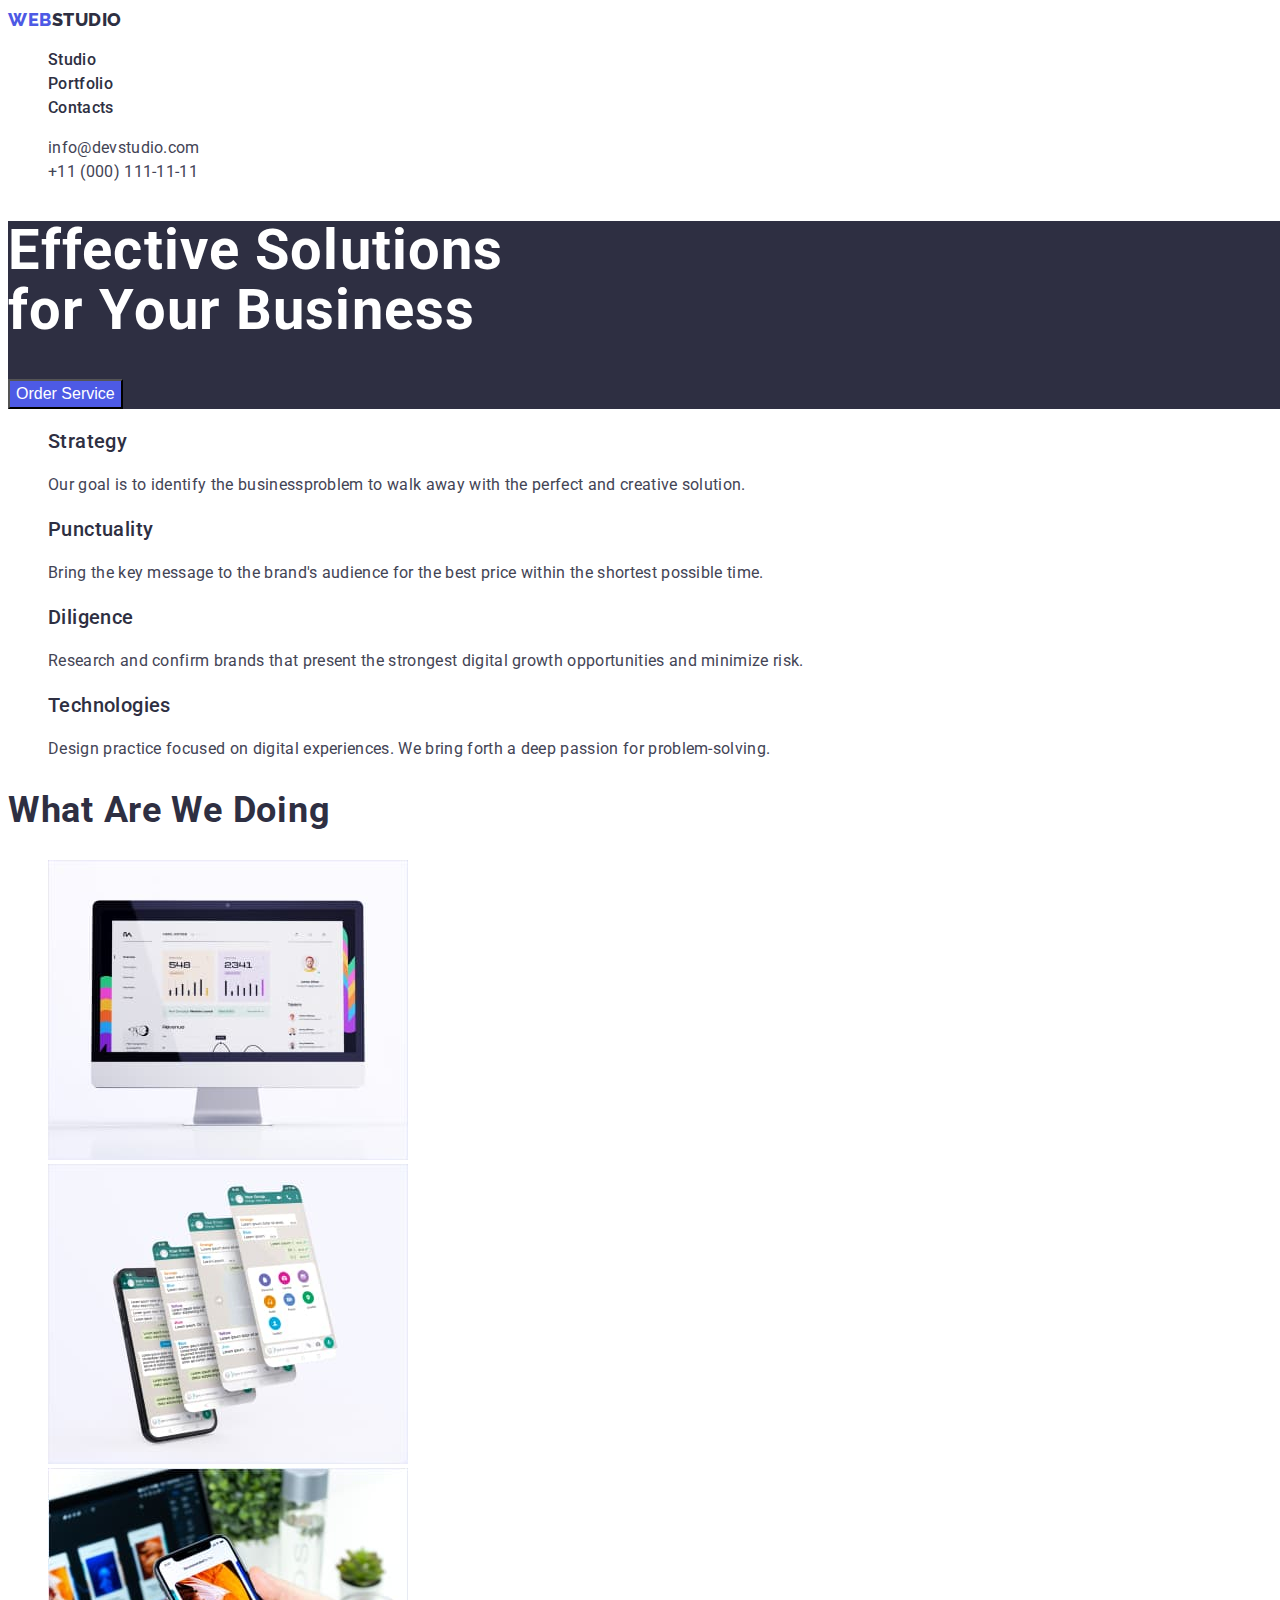
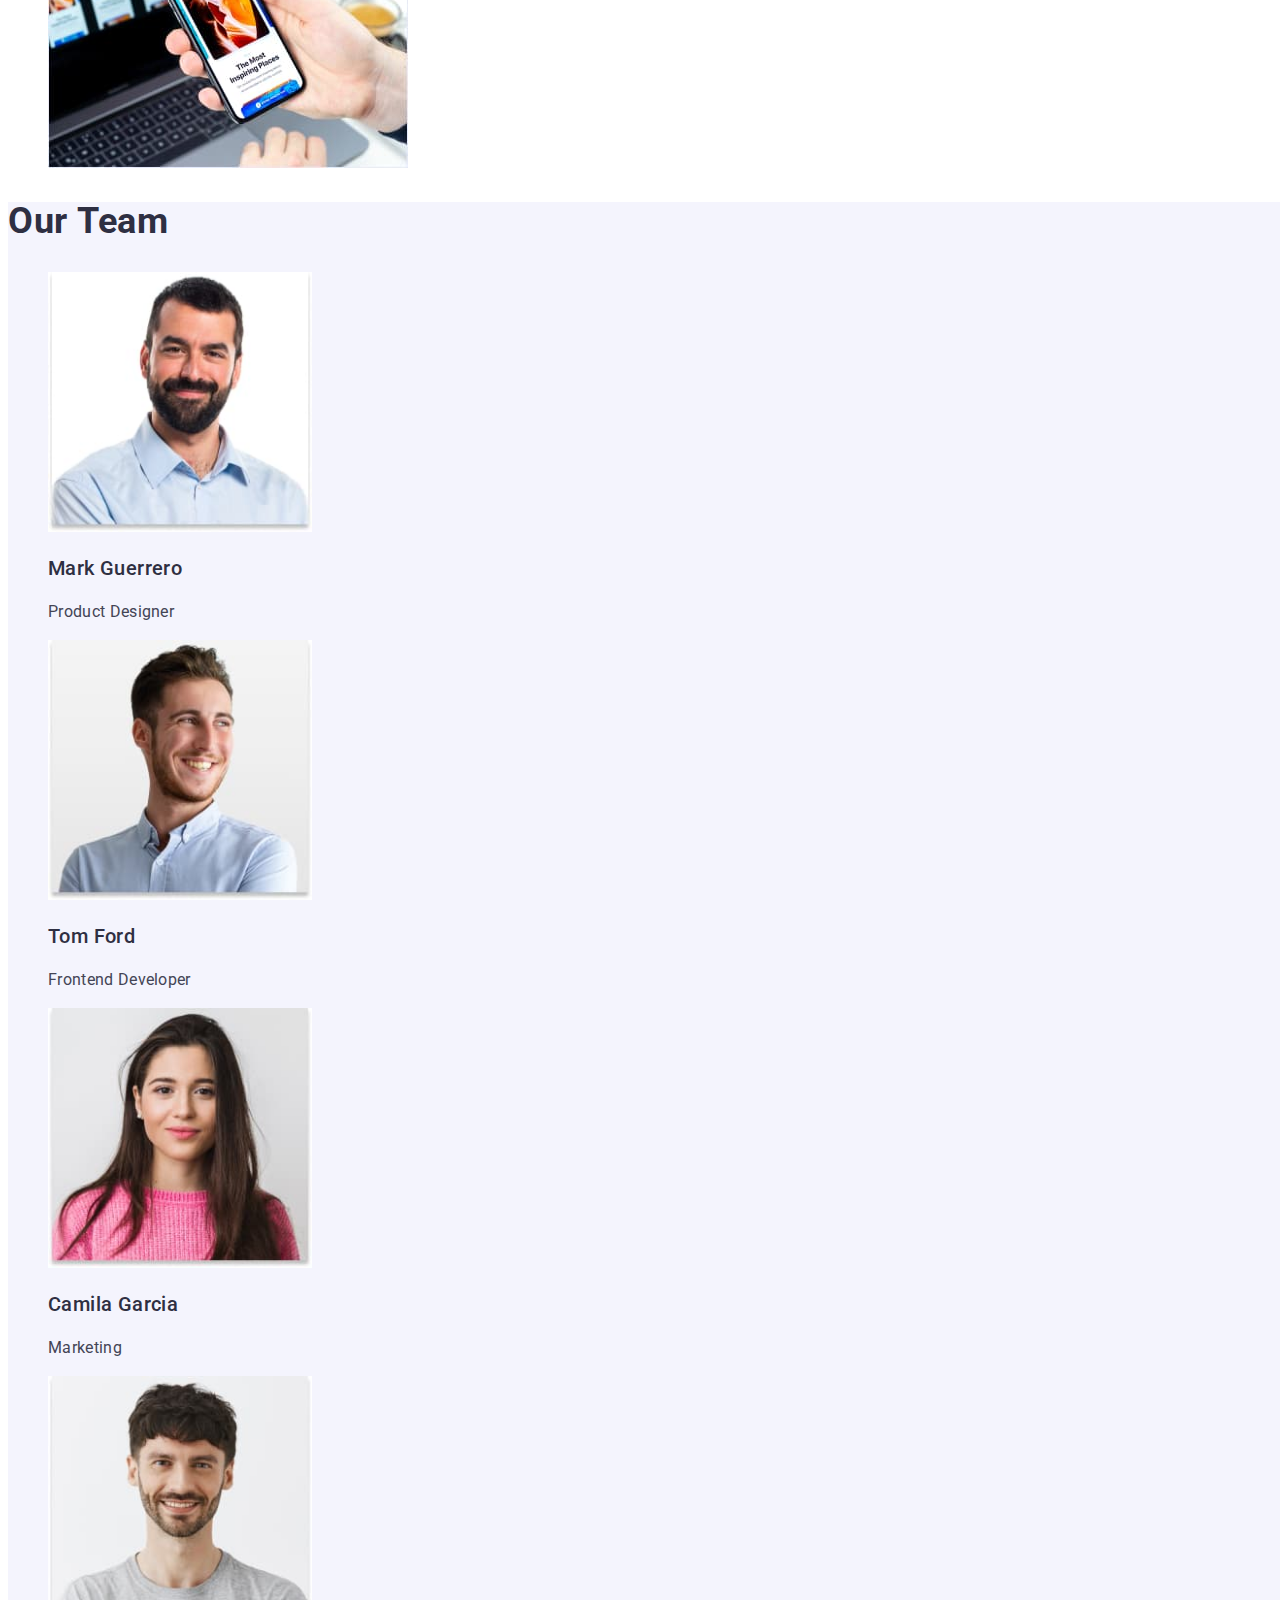
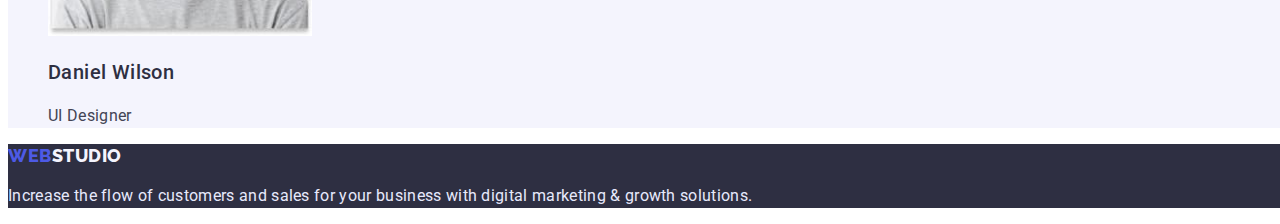
==== index.html @ 6e11d65c "update file" ====
<!DOCTYPE html>
<html lang="en">

<head>
  <meta charset="UTF-8">
  <meta http-equiv="X-UA-Compatible" content="IE=edge">
  <meta name="viewport" content="width=device-width, initial-scale=1.0">
  <title>Document</title>
  <link rel="preconnect" href="https://fonts.googleapis.com">
  <link rel="preconnect" href="https://fonts.gstatic.com" crossorigin>
  <link href="https://fonts.googleapis.com/css2?family=Raleway:wght@800&family=Roboto:wght@400;500;700;900&display=swap"
    rel="stylesheet" />
  <link rel="stylesheet" href="./css/styles.css">
</head>

<body>

  <header class="page-header">
    <nav class="page-nav">
      <a class="logo link" href="/"><span class="logo-web">Web</span>Studio</a>
      <ul class="menu list">
        <li class="menu-item">
          <a class="menu-link link" href="#Studio">Studio</a>
        </li>
        <li class="menu-item">
          <a class="menu-link link" href="./portfolio.html">Portfolio</a>
        </li>
        <li class="menu-item">
          <a class="menu-link link" href="#Contacts">Contacts</a>
        </li>
      </ul>
    </nav>
    <address class="address">
      <ul class="menu-address list">
        <li class="address-list">
          <a class="mail link" href="mailto:info@devstudio.com">info@devstudio.com</a>
        </li>
        <li class="address-list">
          <a class="phone-number link" href="tel:+11(000)1111111">+11 (000) 111-11-11</a>
        </li>
      </ul>
    </address>
  </header>

  <main>

    <section class="hero">
      <h1 class="main-title">Effective Solutions <br> for Your Business</h1>
      <button class="modal-btn" type="button">Order Service</button>
    </section>

    <section class="section-features">
      <h2 hidden>features</h2>
      <ul class="features-menu list">
        <li class="features-list">
          <h3 class="secondary-subtitle">Strategy</h3>
          <p class="text-description">
            Our goal is to identify the businessproblem to walk away with the
            perfect and creative solution.
          </p>
        </li>
        <li class="features-list">
          <h3 class="secondary-subtitle">Punctuality</h3>
          <p class="text-description">
            Bring the key message to the brand's audience for the best price
            within the shortest possible time.
          </p>
        </li>
        <li class="features-list">
          <h3 class="secondary-subtitle">Diligence</h3>
          <p class="text-description">
            Research and confirm brands that present the strongest digital
            growth opportunities and minimize risk.
          </p>
        </li>
        <li class="features-list">
          <h3 class="secondary-subtitle">Technologies</h3>
          <p class="text-description">
            Design practice focused on digital experiences. We bring forth a
            deep passion for problem-solving.
          </p>
        </li>
      </ul>
    </section>

    <section class="product">
      <h2 class="suptitle">What are we doing</h2>
      <ul class="product-list">
        <li class="product-menu list">
          <img class="product-foto" src="./images/section2(1)/monitor.img.1.jpg" alt="monitor" width="360"
            height="300" />
        </li>
        <li class="product-menu list">
          <img class="product-foto" src="./images/section2(1)/phone.img.2.jpg" alt="phone" width="360" height="300" />
        </li>
        <li class="product-menu list">
          <img class="product-foto" src="./images/section2(1)/phone.img.3.jpg" alt="phone" width="360" height="300" />
        </li>
      </ul>
    </section>

    <section class="section-team">
      <h2 class="team">Our Team</h2>
      <ul class="team-list">
        <li class="team-menu list">
          <img class="foto-team" src="./images/section3(1)/mark-guerrero.img.jpg" alt="photos of employees" width="264"
            height="260" />
          <h3 class="foto-name">Mark Guerrero</h3>
          <p class="sphere">Product Designer</p>
        </li>
        <li class="team-menu list">
          <img class="foto-team" src="./images/section3(1)/tom-ford.img.jpg" alt="photos of employees" width="264"
            height="260" />
          <h3 class="foto-name">Tom Ford</h3>
          <p class="sphere">Frontend Developer</p>
        </li>
        <li class="team-menu list">
          <img class="foto-team" src="./images/section3(1)/camila-garcia.img.jpg" alt="photos of employees" width="264"
            height="260" />
          <h3 class="foto-name">Camila Garcia</h3>
          <p class="sphere">Marketing</p>
        </li>
        <li class="team-menu list">
          <img class="foto-team" src="./images/section3(1)/daniel-wilson.img.jpg" alt="photos of employees" width="264"
            height="260" />
          <h3 class="foto-name">Daniel Wilson</h3>
          <p class="sphere">UI Designer</p>
        </li>
      </ul>
    </section>
  </main>

  <footer class="footer">
    <a class="logo-logo link" href="/"><span class="logo-web">Web</span>Studio</a>
    <p class="text-footer">
      Increase the flow of customers and sales for your business with digital
      marketing & growth solutions.
    </p>
  </footer>
</body>

</html>
---- css/styles.css ----
:root {
    --acent-color: #404BBF;
    --primary-acent-color: #E7E9FC;
    --secondary-acent-color: #4D5AE5;
    --tertiary-acent-color: #F4F4FD;
    --primary-font: 'Roboto', sans-serif;
    --secondary-font: 'Raleway', sans-serif;
    --primary-text-color: #2E2F42;
    --secondary-text-color: #434455;
    --tertiary-text-color: #FFFFFF;
}

.list {
    list-style: none;
}

.link {
    text-decoration: none;
}


body {
    font-family: var(--primary-font);
}



/*========= HEADER ========= */


.visually-hidden {
    position: absolute;
    width: 1px;
    height: 1px;
    margin: -1px;
    border: 0;
    padding: 0;

    white-space: nowrap;
    clip-path: inset(100%);
    clip: rect(0 0 0 0);
    overflow: hidden;
}

.logo {
    font-family: var(--secondary-font);
    font-weight: 800;
    font-size: 18px;
    line-height: 1.33;
    letter-spacing: 0.03em;
    text-transform: uppercase;

    color: var(--primary-text-color);
}

.logo-web {
    font-family: var(--secondary-font);
    font-weight: 800;
    font-size: 18px;
    line-height: 1.33;
    letter-spacing: 0.03em;
    text-transform: uppercase;

    color: var(--secondary-acent-color);
}

.menu-link {
    font-weight: 500;
    font-size: 16px;
    line-height: 1.5;
    letter-spacing: 0.02em;

    color: var(--primary-text-color);
}

.menu-link:hover,
.menu-link:focus {
    color: var(--acent-color);
}

.mail {
    font-style: normal;
    font-size: 16px;
    line-height: 1.5;
    letter-spacing: 0.02em;

    color: var(--secondary-text-color);
}

.mail:hover,
.mail:focus {
    color: var(--acent-color);
}

.phone-number {
    font-style: normal;
    font-size: 16px;
    line-height: 1.5;
    letter-spacing: 0.02em;

    color: var(--secondary-text-color);
}

.phone-number:hover,
.phone-number:focus {
    color: var(--acent-color);
}


/*========= MEIN =========*/

/*========== HERO ==========*/

.hero {
    width: 1440px;
    background: var(--primary-text-color)
}

.main-title {
    font-size: 56px;
    line-height: 1.07;
    letter-spacing: 0.02em;

    color: var(--tertiary-text-color);
}

.modal-btn {
    font-family: sans-serif;
    font-weight: 500;
    font-size: 16px;
    line-height: 1.5;

    cursor: pointer;

    background-color: var(--secondary-acent-color);
    color: var(--tertiary-text-color);
}

.modal-btn:hover,
.modal-btn:focus {
    background-color: var(--acent-color);
    color: var(--tertiary-text-color);
}

/* ====================== FEATURES ================= */

.secondary-subtitle {
    font-weight: 500;
    font-size: 20px;
    line-height: 1.2;
    letter-spacing: 0.02em;

    color: var(--primary-text-color);
}

.text-description {
    font-size: 16px;
    line-height: 1.5;
    letter-spacing: 0.02em;

    color: var(--secondary-text-color);
}

/* ======================= PRODUCT ================ */

.suptitle {
    font-size: 36px;
    line-height: 1.11;
    letter-spacing: 0.02em;
    text-transform: capitalize;

    color: var(--primary-text-color);
}

.team {
    font-size: 36px;
    line-height: 1.11;
    letter-spacing: 0.02em;
    text-transform: capitalize;
    color: var(--primary-text-color);
}

/*  SECTION-TEAM   */

.foto-name {
    font-weight: 500;
    font-size: 20px;
    line-height: 1.2;
    letter-spacing: 0.02em;

    color: var(--primary-text-color);
}

.sphere {
    font-size: 16px;
    line-height: 1.5;
    letter-spacing: 0.02em;

    color: var(--secondary-text-color);
}

/* ========= PORTFOLIO ============ */

.section-team {
    width: 1440px;
    background: var(--tertiary-acent-color);
}


.filter-btn {
    font-weight: 500;
    font-size: 16px;
    line-height: 1.5;
    letter-spacing: 0.04em;

    color: var(--acent-color);
    background: var(--tertiary-acent-color);
}

.filter-btn:hover,
.filter-btn:focus {
    background-color: var(--acent-color);
    color: var(--tertiary-text-color);
}

.nav-title {
    font-weight: 500;
    font-size: 20px;
    line-height: 1.2;
    letter-spacing: 0.02em;

    color: var(--primary-text-color);
}

.ofers-name {
    font-size: 16px;
    line-height: 1.5;
    letter-spacing: 0.02em;

    color: var(--secondary-text-color);
}


/*=================== FOOTER ============ */

.footer {
    width: 1440px;
    background: var(--primary-text-color);
}

.logo-logo {
    font-family: 'Raleway';
    font-weight: 800;
    font-size: 18px;
    line-height: 1.16;
    letter-spacing: 0.03em;
    text-transform: uppercase;

    color: var(--tertiary-acent-color);
}

.text-footer {
    font-size: 16px;
    line-height: 1.5;
    letter-spacing: 0.02em;
    color: var(--primary-acent-color);
}
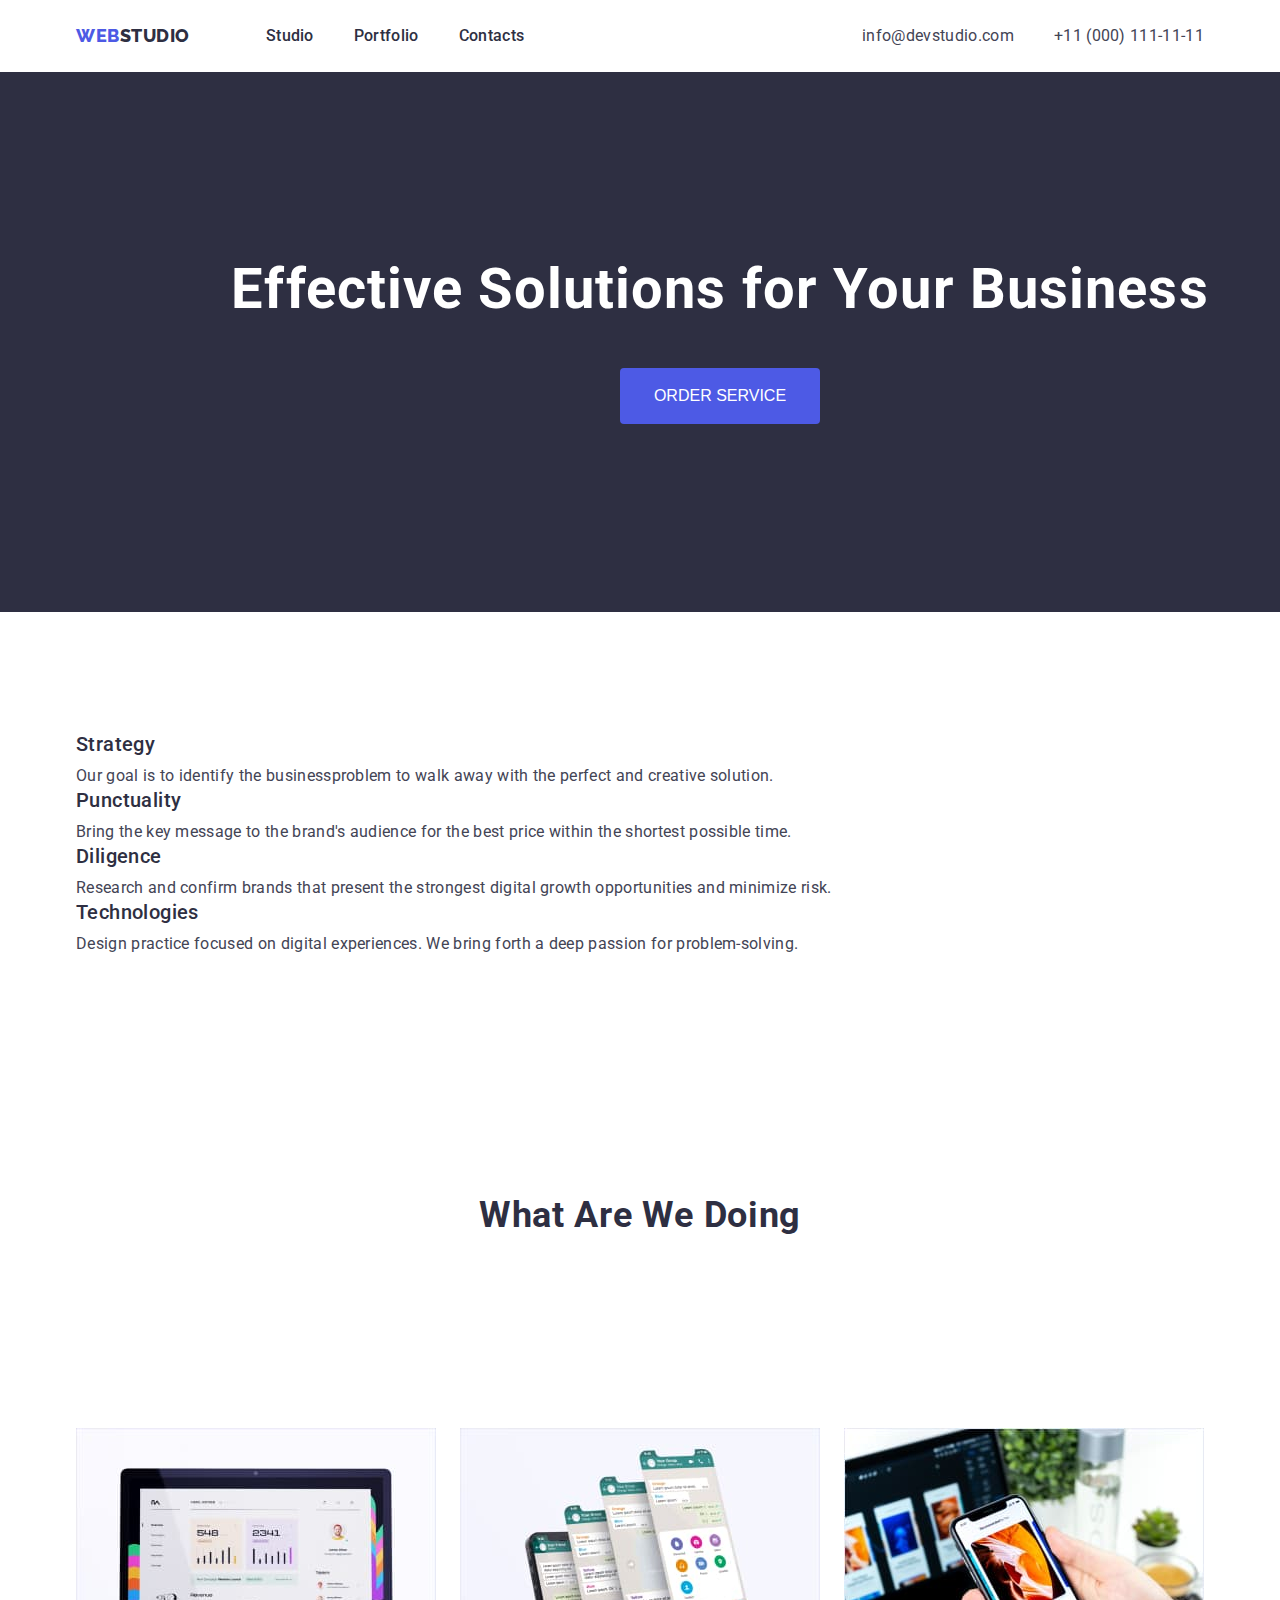
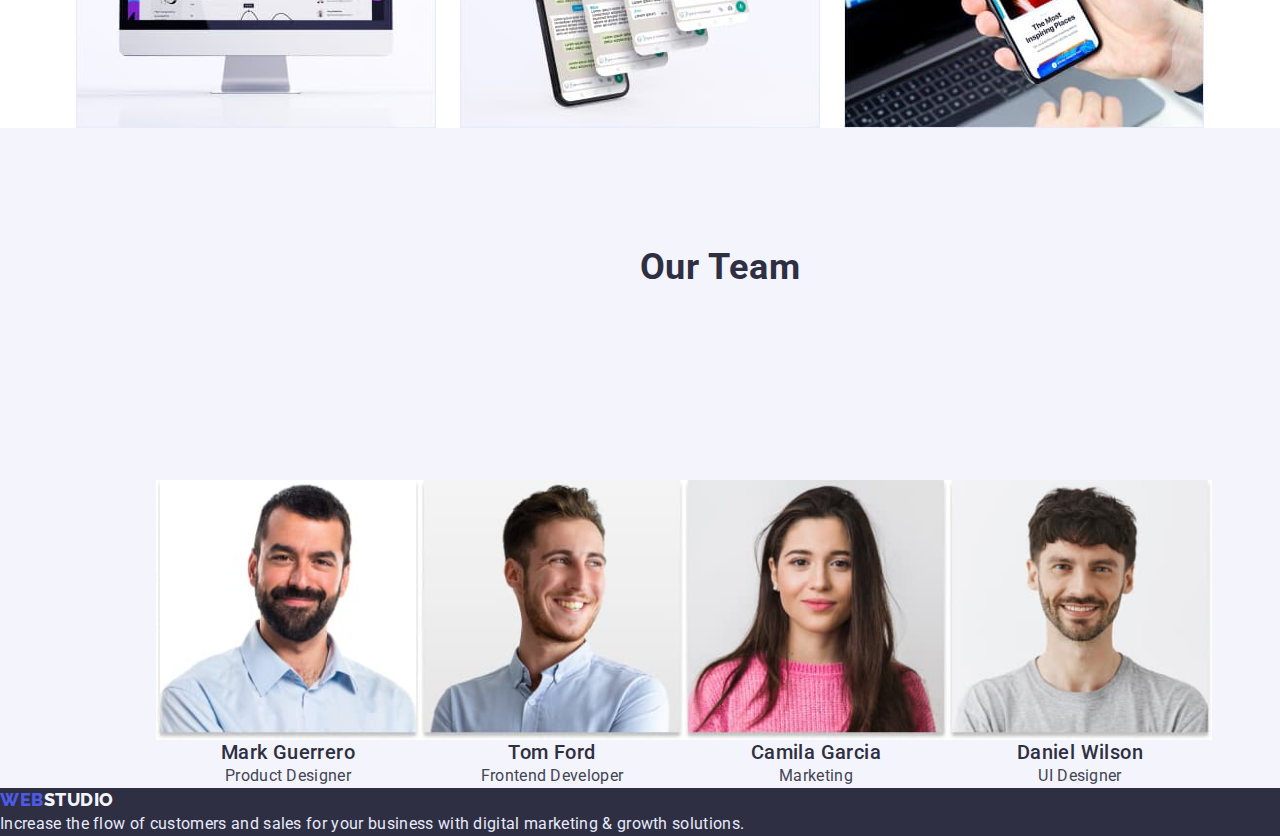
==== commit 7208bf71: "Save changes" ====
--- a/index.html
+++ b/index.html
@@ -1,142 +1,198 @@
 <!DOCTYPE html>
 <html lang="en">
+  <head>
+    <meta charset="UTF-8" />
+    <meta http-equiv="X-UA-Compatible" content="IE=edge" />
+    <meta name="viewport" content="width=device-width, initial-scale=1.0" />
+    <title>WebStudio</title>
+    <link rel="preconnect" href="https://fonts.googleapis.com" />
+    <link rel="preconnect" href="https://fonts.gstatic.com" crossorigin />
+    <link
+      href="https://fonts.googleapis.com/css2?family=Raleway:wght@800&family=Roboto:wght@400;500;700;900&display=swap"
+      rel="stylesheet"
+    />
+    <link
+      rel="stylesheet"
+      href="https://cdn.jsdelivr.net/npm/modern-normalize@1.1.0/modern-normalize.min.css"
+    />
+    <link rel="stylesheet" href="./css/styles.css" />
+  </head>
 
-<head>
-  <meta charset="UTF-8">
-  <meta http-equiv="X-UA-Compatible" content="IE=edge">
-  <meta name="viewport" content="width=device-width, initial-scale=1.0">
-  <title>Document</title>
-  <link rel="preconnect" href="https://fonts.googleapis.com">
-  <link rel="preconnect" href="https://fonts.gstatic.com" crossorigin>
-  <link href="https://fonts.googleapis.com/css2?family=Raleway:wght@800&family=Roboto:wght@400;500;700;900&display=swap"
-    rel="stylesheet" />
-  <link rel="stylesheet" href="./css/styles.css">
-</head>
+  <body>
+    <header class="page-header">
+      <div class="container pege-header-container">
+        <nav class="page-nav">
+          <a class="logo link" href="/"
+            ><span class="logo-web">Web</span>Studio</a
+          >
+          <ul class="menu list">
+            <li class="menu-item">
+              <a class="menu-link link" href="#Studio">Studio</a>
+            </li>
+            <li class="menu-item">
+              <a class="menu-link link" href="./portfolio.html">Portfolio</a>
+            </li>
+            <li class="menu-item">
+              <a class="menu-link link" href="#Contacts">Contacts</a>
+            </li>
+          </ul>
+        </nav>
 
-<body>
+        <address class="address">
+          <ul class="menu-address list">
+            <li class="address-list">
+              <a class="mail link" href="mailto:info@devstudio.com"
+                >info@devstudio.com</a
+              >
+            </li>
+            <li class="address-list">
+              <a class="phone-number link" href="tel:+11(000)1111111"
+                >+11 (000) 111-11-11</a
+              >
+            </li>
+          </ul>
+        </address>
+      </div>
+    </header>
 
-  <header class="page-header">
-    <nav class="page-nav">
-      <a class="logo link" href="/"><span class="logo-web">Web</span>Studio</a>
-      <ul class="menu list">
-        <li class="menu-item">
-          <a class="menu-link link" href="#Studio">Studio</a>
-        </li>
-        <li class="menu-item">
-          <a class="menu-link link" href="./portfolio.html">Portfolio</a>
-        </li>
-        <li class="menu-item">
-          <a class="menu-link link" href="#Contacts">Contacts</a>
-        </li>
-      </ul>
-    </nav>
-    <address class="address">
-      <ul class="menu-address list">
-        <li class="address-list">
-          <a class="mail link" href="mailto:info@devstudio.com">info@devstudio.com</a>
-        </li>
-        <li class="address-list">
-          <a class="phone-number link" href="tel:+11(000)1111111">+11 (000) 111-11-11</a>
-        </li>
-      </ul>
-    </address>
-  </header>
+    <main>
+      <section class="hero">
+        <h1 class="main-title">Effective Solutions for Your Business</h1>
+        <button class="modal-btn" type="button">Order Service</button>
+      </section>
 
-  <main>
+      <section class="section-features">
+        <div class="container">
+          <h2 hidden>features</h2>
+          <ul class="features-menu list">
+            <li class="features-list">
+              <h3 class="secondary-subtitle">Strategy</h3>
+              <p class="text-description">
+                Our goal is to identify the businessproblem to walk away with
+                the perfect and creative solution.
+              </p>
+            </li>
+            <li class="features-list">
+              <h3 class="secondary-subtitle">Punctuality</h3>
+              <p class="text-description">
+                Bring the key message to the brand's audience for the best price
+                within the shortest possible time.
+              </p>
+            </li>
+            <li class="features-list">
+              <h3 class="secondary-subtitle">Diligence</h3>
+              <p class="text-description">
+                Research and confirm brands that present the strongest digital
+                growth opportunities and minimize risk.
+              </p>
+            </li>
+            <li class="features-list">
+              <h3 class="secondary-subtitle">Technologies</h3>
+              <p class="text-description">
+                Design practice focused on digital experiences. We bring forth a
+                deep passion for problem-solving.
+              </p>
+            </li>
+          </ul>
+        </div>
+      </section>
 
-    <section class="hero">
-      <h1 class="main-title">Effective Solutions <br> for Your Business</h1>
-      <button class="modal-btn" type="button">Order Service</button>
-    </section>
+      <section class="product">
+        <div class="container">
+          <h2 class="suptitle">What are we doing</h2>
+          <ul class="product-list photo">
+            <li class="product-menu list">
+              <img
+                class="product-foto"
+                src="./images/section2(1)/monitor.img.1.jpg"
+                alt="monitor"
+                width="360"
+                height="300"
+              />
+            </li>
+            <li class="product-menu list">
+              <img
+                class="product-foto"
+                src="./images/section2(1)/phone.img.2.jpg"
+                alt="phone"
+                width="360"
+                height="300"
+              />
+            </li>
+            <li class="product-menu list">
+              <img
+                class="product-foto"
+                src="./images/section2(1)/phone.img.3.jpg"
+                alt="phone"
+                width="360"
+                height="300"
+              />
+            </li>
+          </ul>
+        </div>
+      </section>
 
-    <section class="section-features">
-      <h2 hidden>features</h2>
-      <ul class="features-menu list">
-        <li class="features-list">
-          <h3 class="secondary-subtitle">Strategy</h3>
-          <p class="text-description">
-            Our goal is to identify the businessproblem to walk away with the
-            perfect and creative solution.
-          </p>
-        </li>
-        <li class="features-list">
-          <h3 class="secondary-subtitle">Punctuality</h3>
-          <p class="text-description">
-            Bring the key message to the brand's audience for the best price
-            within the shortest possible time.
-          </p>
-        </li>
-        <li class="features-list">
-          <h3 class="secondary-subtitle">Diligence</h3>
-          <p class="text-description">
-            Research and confirm brands that present the strongest digital
-            growth opportunities and minimize risk.
-          </p>
-        </li>
-        <li class="features-list">
-          <h3 class="secondary-subtitle">Technologies</h3>
-          <p class="text-description">
-            Design practice focused on digital experiences. We bring forth a
-            deep passion for problem-solving.
-          </p>
-        </li>
-      </ul>
-    </section>
+      <section class="section-team">
+        <div class="container">
+          <h2 class="team">Our Team</h2>
+          <ul class="team-list photo">
+            <li class="team-menu list">
+              <img
+                class="foto-team"
+                src="./images/section3(1)/mark-guerrero.img.jpg"
+                alt="photos of employees"
+                width="264"
+                height="260"
+              />
+              <h3 class="foto-name">Mark Guerrero</h3>
+              <p class="sphere">Product Designer</p>
+            </li>
+            <li class="team-menu list">
+              <img
+                class="foto-team"
+                src="./images/section3(1)/tom-ford.img.jpg"
+                alt="photos of employees"
+                width="264"
+                height="260"
+              />
+              <h3 class="foto-name">Tom Ford</h3>
+              <p class="sphere">Frontend Developer</p>
+            </li>
+            <li class="team-menu list">
+              <img
+                class="foto-team"
+                src="./images/section3(1)/camila-garcia.img.jpg"
+                alt="photos of employees"
+                width="264"
+                height="260"
+              />
+              <h3 class="foto-name">Camila Garcia</h3>
+              <p class="sphere">Marketing</p>
+            </li>
+            <li class="team-menu list">
+              <img
+                class="foto-team"
+                src="./images/section3(1)/daniel-wilson.img.jpg"
+                alt="photos of employees"
+                width="264"
+                height="260"
+              />
+              <h3 class="foto-name">Daniel Wilson</h3>
+              <p class="sphere">UI Designer</p>
+            </li>
+          </ul>
+        </div>
+      </section>
+    </main>
 
-    <section class="product">
-      <h2 class="suptitle">What are we doing</h2>
-      <ul class="product-list">
-        <li class="product-menu list">
-          <img class="product-foto" src="./images/section2(1)/monitor.img.1.jpg" alt="monitor" width="360"
-            height="300" />
-        </li>
-        <li class="product-menu list">
-          <img class="product-foto" src="./images/section2(1)/phone.img.2.jpg" alt="phone" width="360" height="300" />
-        </li>
-        <li class="product-menu list">
-          <img class="product-foto" src="./images/section2(1)/phone.img.3.jpg" alt="phone" width="360" height="300" />
-        </li>
-      </ul>
-    </section>
-
-    <section class="section-team">
-      <h2 class="team">Our Team</h2>
-      <ul class="team-list">
-        <li class="team-menu list">
-          <img class="foto-team" src="./images/section3(1)/mark-guerrero.img.jpg" alt="photos of employees" width="264"
-            height="260" />
-          <h3 class="foto-name">Mark Guerrero</h3>
-          <p class="sphere">Product Designer</p>
-        </li>
-        <li class="team-menu list">
-          <img class="foto-team" src="./images/section3(1)/tom-ford.img.jpg" alt="photos of employees" width="264"
-            height="260" />
-          <h3 class="foto-name">Tom Ford</h3>
-          <p class="sphere">Frontend Developer</p>
-        </li>
-        <li class="team-menu list">
-          <img class="foto-team" src="./images/section3(1)/camila-garcia.img.jpg" alt="photos of employees" width="264"
-            height="260" />
-          <h3 class="foto-name">Camila Garcia</h3>
-          <p class="sphere">Marketing</p>
-        </li>
-        <li class="team-menu list">
-          <img class="foto-team" src="./images/section3(1)/daniel-wilson.img.jpg" alt="photos of employees" width="264"
-            height="260" />
-          <h3 class="foto-name">Daniel Wilson</h3>
-          <p class="sphere">UI Designer</p>
-        </li>
-      </ul>
-    </section>
-  </main>
-
-  <footer class="footer">
-    <a class="logo-logo link" href="/"><span class="logo-web">Web</span>Studio</a>
-    <p class="text-footer">
-      Increase the flow of customers and sales for your business with digital
-      marketing & growth solutions.
-    </p>
-  </footer>
-</body>
-
-</html>+    <footer class="footer">
+      <a class="logo-logo link" href="/"
+        ><span class="logo-web">Web</span>Studio</a
+      >
+      <p class="text-footer">
+        Increase the flow of customers and sales for your business with digital
+        marketing & growth solutions.
+      </p>
+    </footer>
+  </body>
+</html>
--- a/css/styles.css
+++ b/css/styles.css
@@ -1,267 +1,374 @@
 :root {
-    --acent-color: #404BBF;
-    --primary-acent-color: #E7E9FC;
-    --secondary-acent-color: #4D5AE5;
-    --tertiary-acent-color: #F4F4FD;
-    --primary-font: 'Roboto', sans-serif;
-    --secondary-font: 'Raleway', sans-serif;
-    --primary-text-color: #2E2F42;
-    --secondary-text-color: #434455;
-    --tertiary-text-color: #FFFFFF;
+  --acent-color: #404bbf;
+  --primary-acent-color: #e7e9fc;
+  --secondary-acent-color: #4d5ae5;
+  --tertiary-acent-color: #f4f4fd;
+  --primary-font: 'Roboto', sans-serif;
+  --secondary-font: 'Raleway', sans-serif;
+  --primary-text-color: #2e2f42;
+  --secondary-text-color: #434455;
+  --tertiary-text-color: #ffffff;
+}
+
+h1,
+h2,
+h3,
+h4,
+p {
+  margin-top: 0;
+  margin-bottom: 0;
+}
+
+ul,
+ol {
+  margin-top: 0;
+  margin-bottom: 0;
+  padding-left: 0;
+}
+
+button {
+  cursor: pointer;
+}
+
+img {
+  display: block;
+}
+
+address {
+  font-style: normal;
 }
 
 .list {
-    list-style: none;
+  list-style: none;
 }
 
 .link {
-    text-decoration: none;
-}
-
+  text-decoration: none;
+}
 
 body {
-    font-family: var(--primary-font);
-}
-
-
-
-/*========= HEADER ========= */
-
+  font-family: var(--primary-font);
+}
 
 .visually-hidden {
-    position: absolute;
-    width: 1px;
-    height: 1px;
-    margin: -1px;
-    border: 0;
-    padding: 0;
-
-    white-space: nowrap;
-    clip-path: inset(100%);
-    clip: rect(0 0 0 0);
-    overflow: hidden;
+  position: absolute;
+  width: 1px;
+  height: 1px;
+  margin: -1px;
+  border: 0;
+  padding: 0;
+
+  white-space: nowrap;
+  clip-path: inset(100%);
+  clip: rect(0 0 0 0);
+  overflow: hidden;
+}
+
+.container {
+  width: 1158px;
+  margin-left: auto;
+  margin-right: auto;
+  padding-left: 15px;
+  padding-right: 15px;
+}
+
+.photo {
+  display: flex;
+  flex-wrap: wrap;
+}
+
+.product-menu:not(:nth-child(3n)) {
+  margin-right: 24px;
+}
+
+.product-menu:not(:nth-last-child(-n + 3)) {
+  margin-bottom: 24px;
+}
+
+/* ========= HEADER ========= */
+
+.pege-header-container {
+  display: flex;
+  align-items: center;
+  justify-content: space-between;
+}
+
+.page-nav {
+  display: flex;
+  align-items: center;
+}
+
+.menu {
+  display: flex;
+  align-items: center;
+}
+
+.menu-item:not(:last-child) {
+  margin-right: 40px;
+}
+
+.menu-address {
+  display: flex;
+  align-items: center;
+  margin-left: auto;
+}
+
+.address-list:not(:last-child) {
+  margin-right: 40px;
 }
 
 .logo {
-    font-family: var(--secondary-font);
-    font-weight: 800;
-    font-size: 18px;
-    line-height: 1.33;
-    letter-spacing: 0.03em;
-    text-transform: uppercase;
-
-    color: var(--primary-text-color);
+  font-family: var(--secondary-font);
+  font-weight: 800;
+  font-size: 18px;
+  line-height: 1.33;
+  letter-spacing: 0.03em;
+  text-transform: uppercase;
+  margin-right: 76px;
+  padding-top: 24px;
+  padding-bottom: 24px;
+
+  color: var(--primary-text-color);
 }
 
 .logo-web {
-    font-family: var(--secondary-font);
-    font-weight: 800;
-    font-size: 18px;
-    line-height: 1.33;
-    letter-spacing: 0.03em;
-    text-transform: uppercase;
-
-    color: var(--secondary-acent-color);
+  font-family: var(--secondary-font);
+  font-weight: 800;
+  font-size: 18px;
+  line-height: 1.33;
+  letter-spacing: 0.03em;
+  text-transform: uppercase;
+
+  color: var(--secondary-acent-color);
 }
 
 .menu-link {
-    font-weight: 500;
-    font-size: 16px;
-    line-height: 1.5;
-    letter-spacing: 0.02em;
-
-    color: var(--primary-text-color);
+  font-weight: 500;
+  font-size: 16px;
+  line-height: 1.5;
+  letter-spacing: 0.02em;
+
+  color: var(--primary-text-color);
 }
 
 .menu-link:hover,
 .menu-link:focus {
-    color: var(--acent-color);
+  color: var(--acent-color);
 }
 
 .mail {
-    font-style: normal;
-    font-size: 16px;
-    line-height: 1.5;
-    letter-spacing: 0.02em;
-
-    color: var(--secondary-text-color);
+  font-size: 16px;
+  line-height: 1.5;
+  letter-spacing: 0.02em;
+
+  color: var(--secondary-text-color);
 }
 
 .mail:hover,
 .mail:focus {
-    color: var(--acent-color);
+  color: var(--acent-color);
 }
 
 .phone-number {
-    font-style: normal;
-    font-size: 16px;
-    line-height: 1.5;
-    letter-spacing: 0.02em;
-
-    color: var(--secondary-text-color);
-}
-
+  font-size: 16px;
+  line-height: 1.5;
+  letter-spacing: 0.02em;
+
+  color: var(--secondary-text-color);
+}
 .phone-number:hover,
 .phone-number:focus {
-    color: var(--acent-color);
-}
-
+  color: var(--acent-color);
+}
 
 /*========= MEIN =========*/
 
 /*========== HERO ==========*/
 
 .hero {
-    width: 1440px;
-    background: var(--primary-text-color)
+  width: 1440px;
+  background: var(--primary-text-color);
+  padding-top: 188px;
+  padding-bottom: 188px;
+  display: flex;
+  flex-direction: column;
+  align-items: center;
+  justify-content: center;
 }
 
 .main-title {
-    font-size: 56px;
-    line-height: 1.07;
-    letter-spacing: 0.02em;
-
-    color: var(--tertiary-text-color);
+  min-width: 494px;
+  margin-bottom: 48px;
+  font-size: 56px;
+  line-height: 1.07;
+  letter-spacing: 0.02em;
+
+  color: var(--tertiary-text-color);
 }
 
 .modal-btn {
-    font-family: sans-serif;
-    font-weight: 500;
-    font-size: 16px;
-    line-height: 1.5;
-
-    cursor: pointer;
-
-    background-color: var(--secondary-acent-color);
-    color: var(--tertiary-text-color);
-}
+  min-width: 200px;
+  flex-direction: row;
+  align-items: flex-start;
+  padding-top: 16px;
+  padding-bottom: 16px;
+  padding-left: 16px;
+  padding-right: 16px;
+  border-radius: 4px;
+  font-family: sans-serif;
+  font-weight: 500;
+  font-size: 16px;
+  line-height: 1.5;
+  text-transform: uppercase;
+  border: none;
+  background-color: var(--secondary-acent-color);
+  color: var(--tertiary-text-color);
+}
+
+/* ====================== FEATURES ================= */
 
 .modal-btn:hover,
 .modal-btn:focus {
-    background-color: var(--acent-color);
-    color: var(--tertiary-text-color);
-}
-
-/* ====================== FEATURES ================= */
+  background-color: var(--acent-color);
+  color: var(--tertiary-text-color);
+}
+
+.section-features {
+  padding-top: 120px;
+  padding-bottom: 120px;
+}
 
 .secondary-subtitle {
-    font-weight: 500;
-    font-size: 20px;
-    line-height: 1.2;
-    letter-spacing: 0.02em;
-
-    color: var(--primary-text-color);
+  margin-bottom: 8px;
+  font-weight: 500;
+  font-size: 20px;
+  line-height: 1.2;
+  letter-spacing: 0.02em;
+
+  color: var(--primary-text-color);
 }
 
 .text-description {
-    font-size: 16px;
-    line-height: 1.5;
-    letter-spacing: 0.02em;
-
-    color: var(--secondary-text-color);
+  font-size: 16px;
+  line-height: 1.5;
+  letter-spacing: 0.02em;
+
+  color: var(--secondary-text-color);
 }
 
 /* ======================= PRODUCT ================ */
 
 .suptitle {
-    font-size: 36px;
-    line-height: 1.11;
-    letter-spacing: 0.02em;
-    text-transform: capitalize;
-
-    color: var(--primary-text-color);
-}
+  padding-top: 120px;
+  padding-bottom: 120px;
+  margin-bottom: 72px;
+  font-size: 36px;
+  line-height: 1.11;
+  text-align: center;
+  letter-spacing: 0.02em;
+  text-transform: capitalize;
+
+  color: var(--primary-text-color);
+}
+
+/*  SECTION-TEAM   */
 
 .team {
-    font-size: 36px;
-    line-height: 1.11;
-    letter-spacing: 0.02em;
-    text-transform: capitalize;
-    color: var(--primary-text-color);
-}
-
-/*  SECTION-TEAM   */
+  padding-top: 120px;
+  padding-bottom: 120px;
+  margin-bottom: 72px;
+  font-size: 36px;
+  line-height: 1.11;
+  text-align: center;
+  letter-spacing: 0.02em;
+  text-transform: capitalize;
+  color: var(--primary-text-color);
+}
+
+
 
 .foto-name {
-    font-weight: 500;
-    font-size: 20px;
-    line-height: 1.2;
-    letter-spacing: 0.02em;
-
-    color: var(--primary-text-color);
+  font-weight: 500;
+  font-size: 20px;
+  text-align: center;
+  line-height: 1.2;
+  letter-spacing: 0.02em;
+
+  color: var(--primary-text-color);
 }
 
 .sphere {
-    font-size: 16px;
-    line-height: 1.5;
-    letter-spacing: 0.02em;
-
-    color: var(--secondary-text-color);
+  font-size: 16px;
+  text-align: center;
+  line-height: 1.5;
+  letter-spacing: 0.02em;
+
+  color: var(--secondary-text-color);
+}
+
+.section-team {
+  width: 1440px;
+  background: var(--tertiary-acent-color);
 }
 
 /* ========= PORTFOLIO ============ */
 
-.section-team {
-    width: 1440px;
-    background: var(--tertiary-acent-color);
-}
-
-
 .filter-btn {
-    font-weight: 500;
-    font-size: 16px;
-    line-height: 1.5;
-    letter-spacing: 0.04em;
-
-    color: var(--acent-color);
-    background: var(--tertiary-acent-color);
+  font-weight: 500;
+  font-size: 16px;
+  line-height: 1.5;
+  letter-spacing: 0.04em;
+
+  color: var(--acent-color);
+  background: var(--tertiary-acent-color);
 }
 
 .filter-btn:hover,
 .filter-btn:focus {
-    background-color: var(--acent-color);
-    color: var(--tertiary-text-color);
+  background-color: var(--acent-color);
+  color: var(--tertiary-text-color);
 }
 
 .nav-title {
-    font-weight: 500;
-    font-size: 20px;
-    line-height: 1.2;
-    letter-spacing: 0.02em;
-
-    color: var(--primary-text-color);
+  font-weight: 500;
+  font-size: 20px;
+  line-height: 1.2;
+  letter-spacing: 0.02em;
+
+  color: var(--primary-text-color);
 }
 
 .ofers-name {
-    font-size: 16px;
-    line-height: 1.5;
-    letter-spacing: 0.02em;
-
-    color: var(--secondary-text-color);
-}
-
+  font-size: 16px;
+  line-height: 1.5;
+  letter-spacing: 0.02em;
+
+  color: var(--secondary-text-color);
+}
 
 /*=================== FOOTER ============ */
 
 .footer {
-    width: 1440px;
-    background: var(--primary-text-color);
+  width: 1440px;
+  background: var(--primary-text-color);
 }
 
 .logo-logo {
-    font-family: 'Raleway';
-    font-weight: 800;
-    font-size: 18px;
-    line-height: 1.16;
-    letter-spacing: 0.03em;
-    text-transform: uppercase;
-
-    color: var(--tertiary-acent-color);
+  font-family: 'Raleway';
+  font-weight: 800;
+  font-size: 18px;
+  line-height: 1.16;
+  text-align: center;
+  letter-spacing: 0.03em;
+  text-transform: uppercase;
+
+  color: var(--tertiary-acent-color);
 }
 
 .text-footer {
-    font-size: 16px;
-    line-height: 1.5;
-    letter-spacing: 0.02em;
-    color: var(--primary-acent-color);
-}+  font-size: 16px;
+  line-height: 1.5;
+
+  letter-spacing: 0.02em;
+  color: var(--primary-acent-color);
+}
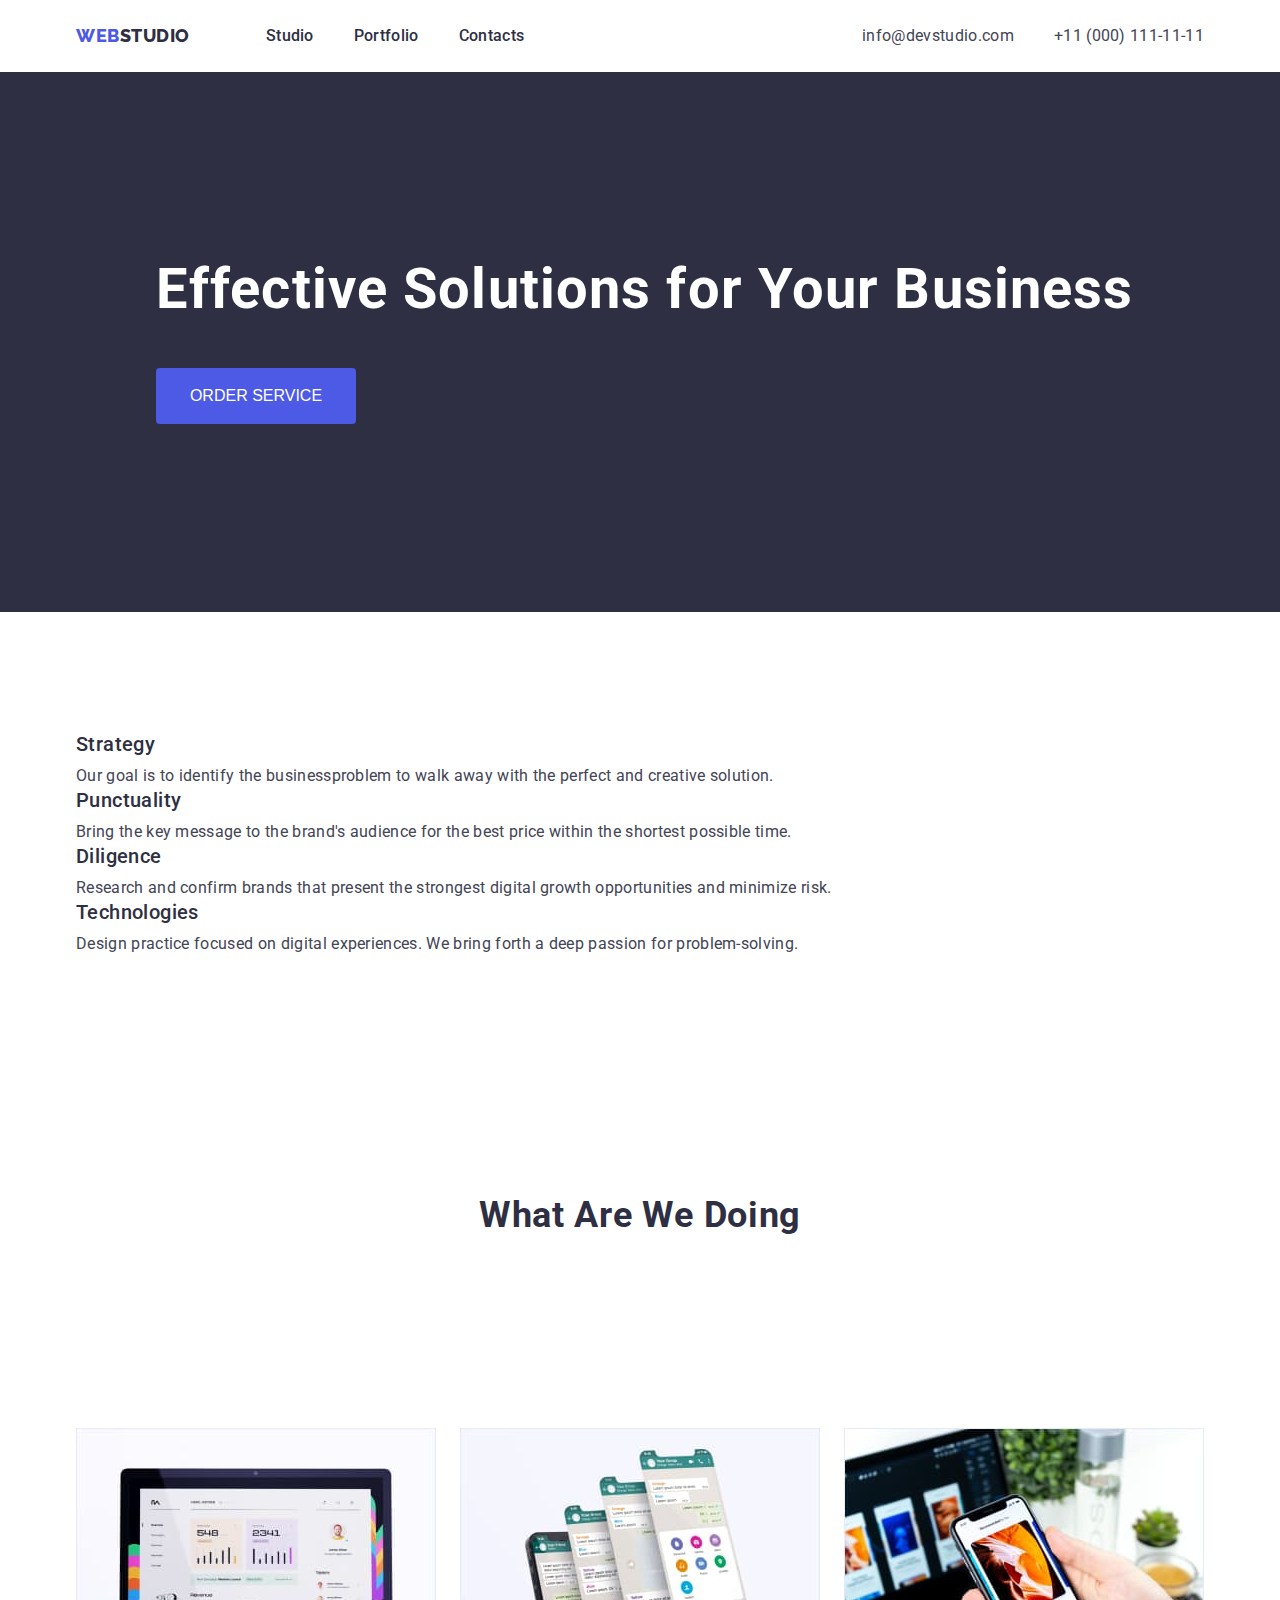
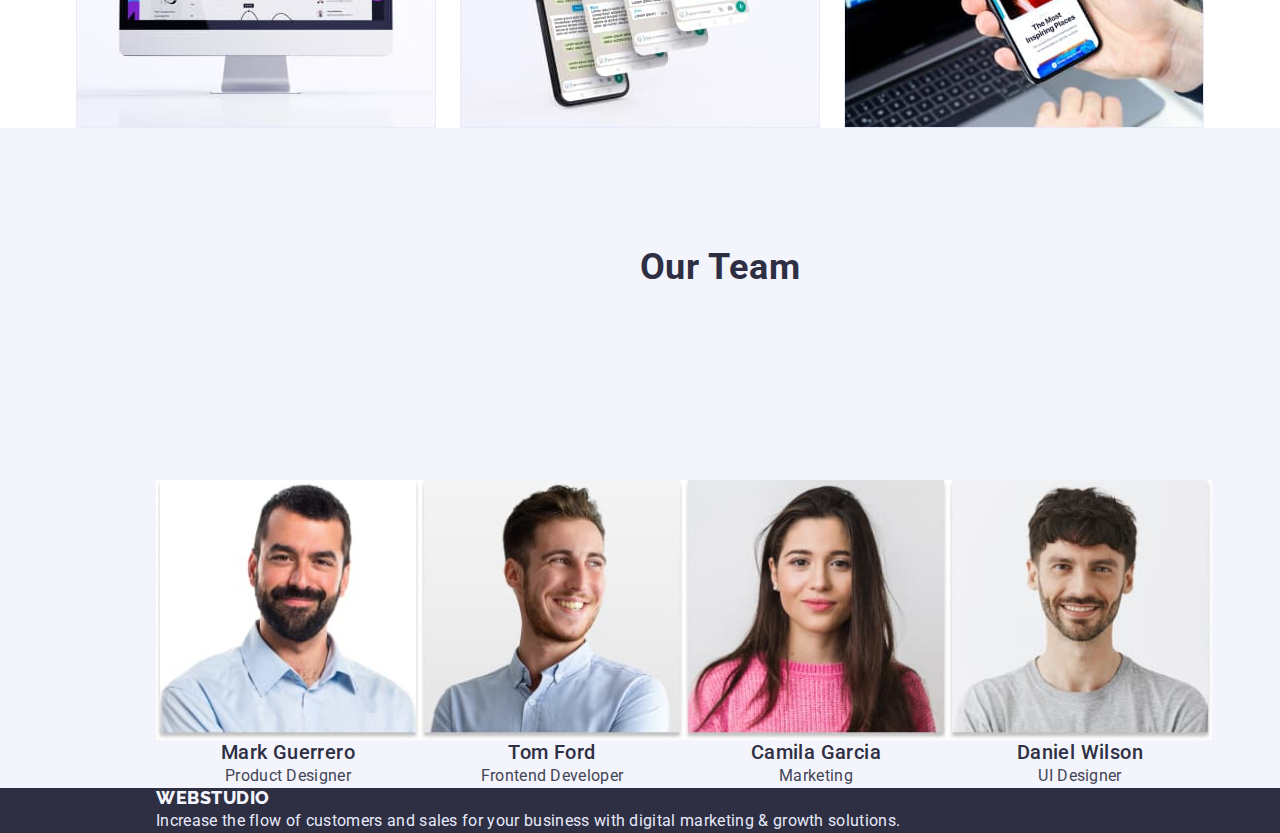
==== commit b4f483cb: "file" ====
--- a/index.html
+++ b/index.html
@@ -19,33 +19,35 @@
   </head>
 
   <body>
-    <header class="page-header">
-      <div class="container pege-header-container">
-        <nav class="page-nav">
-          <a class="logo link" href="/"
-            ><span class="logo-web">Web</span>Studio</a
+    <header class="header">
+      <div class="container header-container">
+        <nav class="header-nav">
+          <a class="header-logo link" href="/"
+            ><span class="header-logo-web">Web</span>Studio</a
           >
-          <ul class="menu list">
-            <li class="menu-item">
-              <a class="menu-link link" href="#Studio">Studio</a>
-            </li>
-            <li class="menu-item">
-              <a class="menu-link link" href="./portfolio.html">Portfolio</a>
-            </li>
-            <li class="menu-item">
-              <a class="menu-link link" href="#Contacts">Contacts</a>
+          <ul class="header-menu list">
+            <li class="header-menu-item">
+              <a class="header-menu-link link" href="#Studio">Studio</a>
+            </li>
+            <li class="header-menu-item">
+              <a class="header-menu-link link" href="./portfolio.html"
+                >Portfolio</a
+              >
+            </li>
+            <li class="header-menu-item">
+              <a class="header-menu-link link" href="#Contacts">Contacts</a>
             </li>
           </ul>
         </nav>
 
         <address class="address">
-          <ul class="menu-address list">
-            <li class="address-list">
+          <ul class="address-menu list">
+            <li class="address-item">
               <a class="mail link" href="mailto:info@devstudio.com"
                 >info@devstudio.com</a
               >
             </li>
-            <li class="address-list">
+            <li class="address-item">
               <a class="phone-number link" href="tel:+11(000)1111111"
                 >+11 (000) 111-11-11</a
               >
@@ -57,11 +59,13 @@
 
     <main>
       <section class="hero">
-        <h1 class="main-title">Effective Solutions for Your Business</h1>
-        <button class="modal-btn" type="button">Order Service</button>
-      </section>
-
-      <section class="section-features">
+        <div class="container">
+          <h1 class="hero-title">Effective Solutions for Your Business</h1>
+          <button class="btn text-btn" type="button">Order Service</button>
+        </div>
+      </section>
+
+      <section class="features">
         <div class="container">
           <h2 hidden>features</h2>
           <ul class="features-menu list">
@@ -186,13 +190,15 @@
     </main>
 
     <footer class="footer">
-      <a class="logo-logo link" href="/"
-        ><span class="logo-web">Web</span>Studio</a
-      >
-      <p class="text-footer">
-        Increase the flow of customers and sales for your business with digital
-        marketing & growth solutions.
-      </p>
+      <div class="container">
+        <a class="logo-logo link" href="/"
+          ><span class="logo-web">Web</span>Studio</a
+        >
+        <p class="text-footer">
+          Increase the flow of customers and sales for your business with
+          digital marketing & growth solutions.
+        </p>
+      </div>
     </footer>
   </body>
 </html>
--- a/css/styles.css
+++ b/css/styles.css
@@ -87,37 +87,18 @@
 
 /* ========= HEADER ========= */
 
-.pege-header-container {
+.header-container {
   display: flex;
   align-items: center;
   justify-content: space-between;
 }
 
-.page-nav {
-  display: flex;
-  align-items: center;
-}
-
-.menu {
-  display: flex;
-  align-items: center;
-}
-
-.menu-item:not(:last-child) {
-  margin-right: 40px;
-}
-
-.menu-address {
-  display: flex;
-  align-items: center;
-  margin-left: auto;
-}
-
-.address-list:not(:last-child) {
-  margin-right: 40px;
-}
-
-.logo {
+.header-nav {
+  display: flex;
+  align-items: center;
+}
+
+.header-logo {
   font-family: var(--secondary-font);
   font-weight: 800;
   font-size: 18px;
@@ -131,7 +112,7 @@
   color: var(--primary-text-color);
 }
 
-.logo-web {
+.header-logo-web {
   font-family: var(--secondary-font);
   font-weight: 800;
   font-size: 18px;
@@ -142,18 +123,37 @@
   color: var(--secondary-acent-color);
 }
 
-.menu-link {
-  font-weight: 500;
-  font-size: 16px;
-  line-height: 1.5;
-  letter-spacing: 0.02em;
-
-  color: var(--primary-text-color);
-}
-
-.menu-link:hover,
-.menu-link:focus {
+.header-menu {
+  display: flex;
+  align-items: center;
+}
+
+.header-menu-item:not(:last-child) {
+  margin-right: 40px;
+}
+
+.header-menu-link {
+  font-weight: 500;
+  font-size: 16px;
+  line-height: 1.5;
+  letter-spacing: 0.02em;
+
+  color: var(--primary-text-color);
+}
+
+.header-menu-link:hover,
+.header-menu-link:focus {
   color: var(--acent-color);
+}
+
+.address-menu {
+  display: flex;
+  align-items: center;
+  margin-left: auto;
+}
+
+.address-item:not(:last-child) {
+  margin-right: 40px;
 }
 
 .mail {
@@ -196,8 +196,8 @@
   justify-content: center;
 }
 
-.main-title {
-  min-width: 494px;
+.hero-title {
+  min-width: 360px;
   margin-bottom: 48px;
   font-size: 56px;
   line-height: 1.07;
@@ -206,7 +206,8 @@
   color: var(--tertiary-text-color);
 }
 
-.modal-btn {
+.btn {
+  margin: 0 auto;
   min-width: 200px;
   flex-direction: row;
   align-items: flex-start;
@@ -225,15 +226,15 @@
   color: var(--tertiary-text-color);
 }
 
-/* ====================== FEATURES ================= */
-
-.modal-btn:hover,
-.modal-btn:focus {
+.btn:hover,
+.btn:focus {
   background-color: var(--acent-color);
   color: var(--tertiary-text-color);
 }
 
-.section-features {
+/* ====================== FEATURES ================= */
+
+.features {
   padding-top: 120px;
   padding-bottom: 120px;
 }
@@ -285,8 +286,6 @@
   color: var(--primary-text-color);
 }
 
-
-
 .foto-name {
   font-weight: 500;
   font-size: 20px;
@@ -338,7 +337,7 @@
   color: var(--primary-text-color);
 }
 
-.ofers-name {
+.offers-name {
   font-size: 16px;
   line-height: 1.5;
   letter-spacing: 0.02em;
